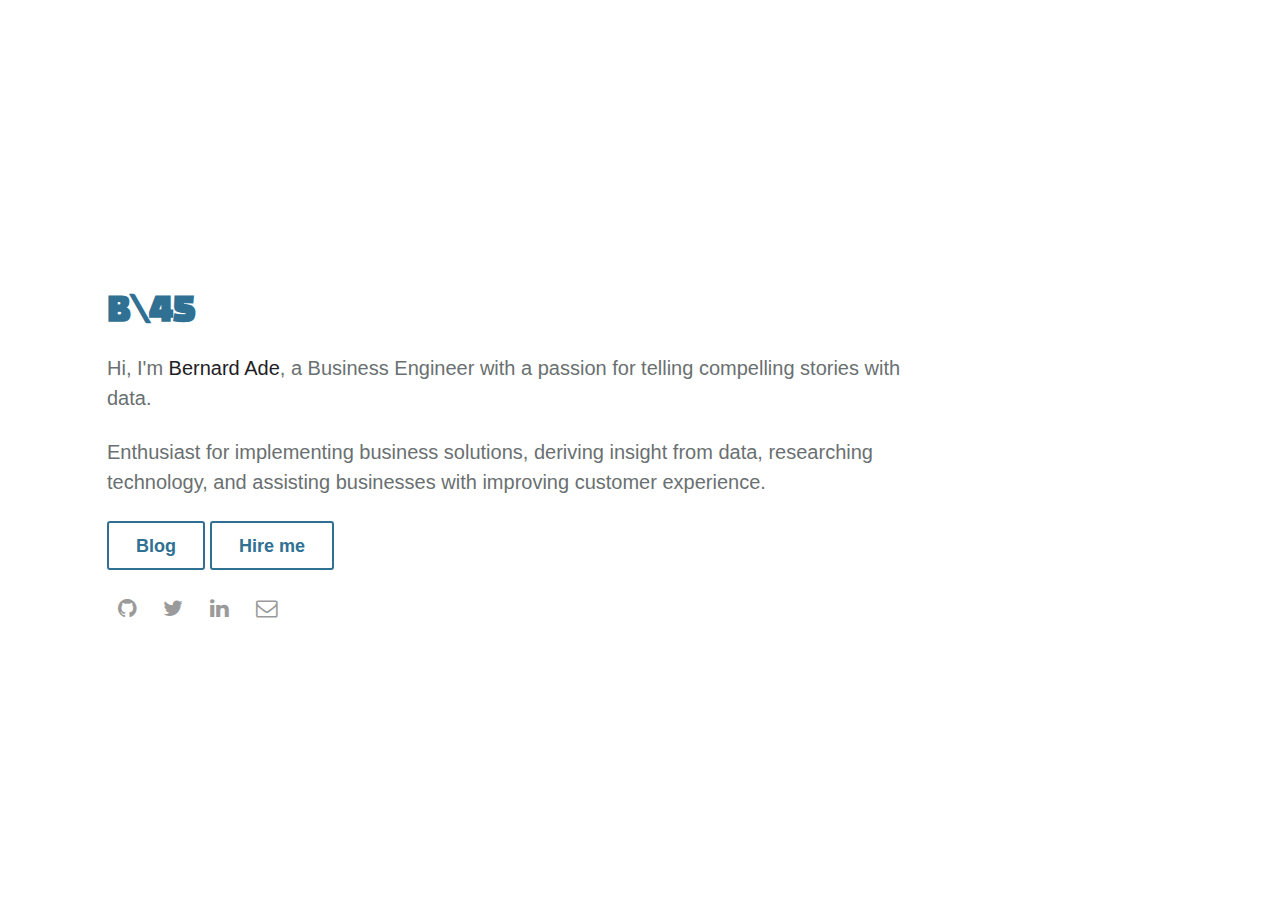
==== index.html @ 7bc1a67d "Update index.html" ====
<!DOCTYPE html>
<html>

<head>
  <meta charset="utf-8">
  <meta http-equiv="X-UA-Compatible" content="IE=edge">
  <meta name="viewport" content="width=device-width, initial-scale=1">
  <title>Implementing Business Solutions, Data Analytics</title>
  <meta name="description" content="Enterprise Applications">
  <link rel="stylesheet" href="style.css">
  <link href="https://fonts.googleapis.com/css?family=Changa+One" rel="stylesheet">
  <link rel="stylesheet" href="https://cdnjs.cloudflare.com/ajax/libs/font-awesome/4.7.0/css/font-awesome.min.css">

</head>

<body class="home">
  <section class="hero">
    <div class="hero-inner container">
      <h1><a href="index.html">B\45</a></h1>
      <h3>Hi, I'm <b>Bernard Ade</b>, a Business Engineer with a passion for telling compelling stories with data.</h3>
      <h3>Enthusiast for implementing business solutions, deriving insight from data, researching technology,
          and assisting businesses with improving customer experience.</h3>
      <a href="blog.html" class="btn btn-ghost">Blog</a>
      <a href="mailto:bernard11ade@gmail.com" class="btn btn-ghost">Hire me</a>

      <ul class="social">
        <li><a href="http://github.com/b-45" target="_blank"><i class="fa fa-github"></i></a></li>
        <li><a href="https://twitter.com/at_b45" target="_blank"><i class="fa fa-twitter"></i></a></li>
        <li><a href="http://linkedin.com/in/bernardade" target="_blank"><i class="fa fa-linkedin"></i></a></li>
        <li><a href="mailto:bernard11ade@gmail.com" target="_blank"><i class="fa fa-envelope-o"></i></a></li>
      </ul>
    </div>
  </section>
</body>

</html>
---- style.css ----
html, body, div, span, applet, object, iframe, h1, h2, h3, h4, h5, h6, p, blockquote, pre, a, abbr, acronym, address, big, cite, code, del, dfn, em, img, ins, kbd, q, s, samp, small, strike, strong, sub, sup, tt, var, b, u, i, center, dl, dt, dd, ol, ul, li, fieldset, form, label, legend, table, caption, tbody, tfoot, thead, tr, th, td, article, aside, canvas, details, embed, figure, figcaption, footer, header, hgroup, menu, nav, output, ruby, section, summary, time, mark, audio, video {
  border: 0;
  font-size: 100%;
  font: inherit;
  vertical-align: baseline;
  margin: 0;
  padding: 0
}

article, aside, details, figcaption, figure, footer, header, hgroup, menu, nav, section {
  display: block
}

body {
  line-height: 1
}

blockquote, q {
  quotes: none
}

blockquote:before, blockquote:after, q:before, q:after {
  content: none
}

table {
  border-collapse: collapse;
  border-spacing: 0
}

*, *::after, *::before {
  box-sizing: inherit
}


/* Clearfix */

.clearfix:after {
  content: "";
  display: table;
  clear: both;
}

.hidden {
  display: none;
}




/* Spacing */

.post h1, h3, h4, h5, p, .post-body ul, #post-list li, pre {
  margin-bottom: 20px;
}


/* Base */

html, body {
  height: 100%;
}

body {
  font: 18px/1.5 "Helvetica Neue", Helvetica, Arial, sans-serif;
  color: #6a7071;
  -webkit-font-smoothing: antialiased;
  text-rendering: optimizeLegibility;
}

h1 {
  font-size: 30px;
  letter-spacing: -1px;
  color: #222;
  font-weight: bold;
}

h2 {
  font: italic 19px/1.3em Georgia, serif;
  color: #bbb;
}

.profile #wrapper {
  padding: 100px 40px 0px;
  max-width: 600px;
  margin: 0 auto;
}

.profile #header {
  border-bottom: 2px solid #eee;
  margin-bottom: 20px;
  padding-bottom: 0px;
  text-align: center;
  position: relative;
}

.profile #avatar {
  display: inline-block;
  width: 80px;
  height: 80px;
  border-radius: 50%;
  margin-bottom: 20px;
}

.profile h1 {
  font-family: "Changa one";
  font-weight: 400;
  letter-spacing: 0px;
  font-size: 30px;
  color: #2f7093;
}

.profile h2 {
  font-size: 20px;
  font-weight: 300;
  color: #aaa;
  margin-top: 10px;
  font-family: 'Helvetica Neue', Helvetica, Arial, sans-serif;
  font-style: normal;
}

nav.main-nav {
  padding: 20px 20px 0;
  /*max-width: 600px;*/
  /*width:100%;*/
  background: #fff;
  background: rgba(255, 255, 255, .90);
  margin: 0 auto;
  text-align: right;
  /*position: fixed;*/
  z-index: 100;
}

nav.main-nav a {
  top: 8px;
  right: 6px;
  padding: 8px 12px;
  color: #5badf0;
  font-size: 13px;
  /*font-weight: bold;*/
  line-height: 1.35;
  border-radius: 3px;
}

nav.main-nav a.cta {
  background: #5badf0;
  color: #fff;
  margin-left: 12px;
}

#wrapper {
  max-width: 600px;
  margin: 0 auto;
  padding: 60px 40px 100px 40px;
}

#wrapper.home {
  max-width: 600px;
  margin: 0 auto;
  padding: 0px 40px 20px 40px;
}

.home #avatar {
  float: right;
  width: 40px;
  height: 40px;
  border-radius: 50%;
}


/* Typography */


/*Accent color*/

a, #title, #post-list a:hover, #post-list li:hover .dates, #title:hover {
  text-decoration: none;
  color: #2f7093;
  color: #2f7093;
}

p a {
  color: #5694f1;
}


/*Transitions*/

a, #post-nav a, #post-list a {
  -webkit-transition: all 0.15s ease;
  -moz-transition: all 0.15s ease;
  -ms-transition: all 0.15s ease;
  -o-transition: all 0.15s ease;
  transition: all 0.15s ease;
}

ul {
  margin: 0;
  padding: 0;
}

li {
  list-style-type: circle;
  list-style-position: inside;
}


/* Line Height */

#post-body, p {
  line-height: 1.7;
}

b, strong {
  font-weight: 500;
  color: #1E2025;
}

em, i {
  font-style: italic;
}

#title {
  display: inline-block;
  line-height: 100%;
  font-weight: 500;
  font-size: 19px;
  margin: 0;
  padding-bottom: 20px;
}

.description {
  float: right;
  font: italic 14px/1.4em Georgia, serif;
  color: #aaa;
}

.home h1 {
  font-family: "Changa one";
  font-size: 30px;
  letter-spacing: -1px;
  color: #2f7093;
  font-weight: bold;
}

.home h2 {
  font: italic 19px/1.3em Georgia, serif;
  color: #bbb;
}

.post header {
  text-align: center;
}

.post h1 {
  margin-bottom: 20px;
  color: #222;
  font: 300 32px/1.4em "Helvetica Neue", Helvetica, Arial, sans-serif;
}

.post h2 {
  margin-bottom: 40px;
  font: 300 24px/1.5 "Helvetica Neue", Helvetica, Arial, sans-serif;
  color: #111;
}

.post h2.headline {
  /*font: italic 22px/1.3em Georgia,serif;*/
  font: normal 13px/1.5em "Helvetica Neue", Helvetica, Arial, sans-serif;
  margin: -5px 0 40px 0;
  color: #b2b9be;
  font-size: 13px;
  text-transform: uppercase;
  letter-spacing: 2px;
  /*margin-top: 15px;*/
  display: inline-block;
}

#post-list h2 {
  font: normal 17px/1.5em "Helvetica Neue", Helvetica, Arial, sans-serif;
  color: #aaa;
  max-width: 400px;
  margin-top: 2px;
}

h3, h4, h5 {
  color: #6a7071;
}

h3 {
  font-size: 20px;
  font-weight: 400;
}

h4 {
  font-size: 16px;
  font-weight: bold;
}

h5 {
  font-size: 15px;
  font-weight: bold;
}

h6 {
  font-size: 13px;
  font-weight: bold;
  color: #666;
  margin-bottom: 6px;
}

p.small {
  color: #bbb;
  font-size: 14px;
  line-height: 1.5;
  display: block;
}

blockquote {
  padding-left: 15px;
  border-left: 3px solid #eee;
}

hr {
  display: block;
  border: none;
  height: 1px;
  margin: 40px auto;
  background: #eee;
}

span.code, code.highlighter-rouge {
  font-family: Inconsolata, Menlo, Monaco, Courier;
  background-color: #EEE;
  font-size: 14px;
}

pre {
  font-family: Inconsolata, Menlo, Monaco, Courier;
  white-space: pre-wrap;
  /*border: 1px solid #ddd;*/
  padding: 10px;
  background-color: #fdfdfd;
  /*font-size:14px;*/
  overflow: auto;
  border-radius: 6px;
  background: #272b2d;
  font-family: Inconsolata, 'Source Code Pro', Menlo, monospace;
  font-size: 12px;
  line-height: 1.5em;
  font-weight: 500;
  color: #d0d4d7;
}

table {
  width: 100%;
  margin: 40px 0;
  border-collapse: collapse;
  font-size: 13px;
  line-height: 1.5em;
}

th, td {
  text-align: left;
  padding-right: 20px;
  vertical-align: top;
}

table td, td {
  border-spacing: none;
  border-style: solid;
  padding: 10px 15px;
  border-width: 1px 0 0 0;
}

tr>td {
  border-top: 1px solid #eaeaea;
}

tr:nth-child(odd)>td {
  background: #fcfcfc;
}

thead th, th {
  text-align: left;
  padding: 10px 15px;
  height: 20px;
  font-size: 13px;
  font-weight: bold;
  color: #444;
  border-bottom: 1px solid #dadadc;
  cursor: default;
  white-space: nowrap;
}

img {
  width: 100%;
  max-width: 100%;
  border-radius: 3px;
}




/*Post List */

#post-list, #archive-list {
  margin-top: 100px;
}

#post-list li, #archive-list li {
  list-style-type: none;
}

#post-list li:last-child {
  margin-bottom: 0;
}

#post-list li+li {
  padding-top: 20px;
  border-top: 1px solid #eee;
}

#post-list a {
  color: #333;
  display: block;
  font: bold 19px/1.7 "Helvetica Neue", helvetica, Arial, sans-serif;
}

#post-list .dates {
  float: right;
  position: relative;
  top: 1px;
  font: 300 17px/1.8 "Helvetica Neue", helvetica, Arial, sans-serif;
  color: #bbb;
}

#post-list-footer {
  border-top: 1px solid #eee;
  margin-top: 20px;
  padding-top: 100px;
}



#footer {
  box-shadow: inset 0 1px 0 #eee;
  padding: 40px 0 0 0;
  margin-top: 100px;
}

body.home {
  width: 100%;
  display: table
}

.container {
  max-width: 800px;
  margin-left: 80px;
  margin-right: auto;
  padding-left: .75em;
  padding-right: .75em
}

.hero {
  text-align: center;
  display: table-cell;
  vertical-align: middle
}

.hero-inner {
  text-align: left;
  display: inline-block;
  padding: 1.5em;
  float: left;
  line-height: inherit;
}

.hero-inner .dot {
  padding: 5px;
  border: 1px solid #dedede
}

.hero-inner h1 {
  margin-top: .7em;
  font-size: 2.5rem
}

.hero-inner h3 {
  font-size: 1.25rem;
  margin: .8em 0 1.2em
}


}
h1 {
  #font-size: 1.875rem;
  color: #2f7093;
  font-family: 'Changa One', cursive;
  -webkit-font-smoothing: antialiased;
}
.btn.btn-ghost, .btn-ghost.sliding-panel-button {
  background-color: transparent;
  border: 2px solid #2f7093;
  color: #2f7093
}
.btn, .sliding-panel-button {
  appearance: none;
  background-color: #2f7093;
  border: 0;
  border-radius: 3px;
  color: #fff;
  cursor: pointer;
  display: inline-block;
  font-size: 1em;
  -webkit-font-smoothing: antialiased;
  font-weight: 600;
  line-height: 1;
  padding: .75em 1.5em;
  text-decoration: none;
  transition: background-color .2s ease;
  user-select: none;
  vertical-align: middle;
  white-space: nowrap
}
.btn:hover, .sliding-panel-button:hover, .btn:focus, .sliding-panel-button:focus {
  background-color: #296292;
  color: #fff
}
.btn:disabled, .sliding-panel-button:disabled {
  cursor: not-allowed;
  opacity: 0.5
}
.btn:disabled:hover, .sliding-panel-button:disabled:hover {
  background-color: #337ab7
}
.social {
  padding: 1.5em 0
}
.social li {
  display: inline-block;
  padding: 0 .6em
}
.social a {
  color: #9a9a9a
}
.social a:hover, .social a:active, .social a:focus {
  color: #337ab7
}
.social i {
  font-size: 1.2em
}
ul, ol {
  margin: 0;
  padding: 0;
  list-style-position: inside;
  padding-left: 25px
}
.typeform {
  display: block;
  margin: auto;
  width: 25%;
}
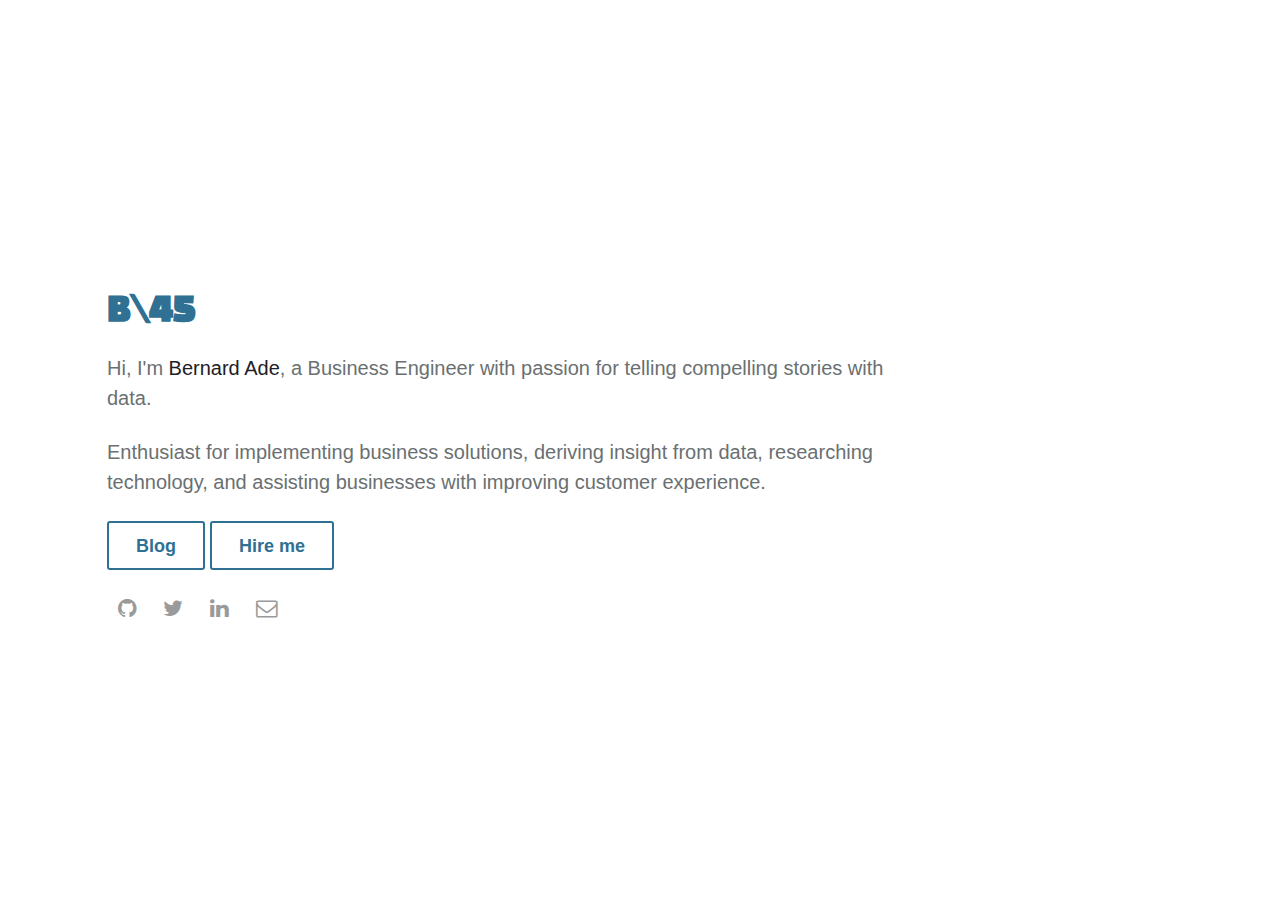
==== commit e892fa22: "Update index.html" ====
--- a/index.html
+++ b/index.html
@@ -17,7 +17,7 @@
   <section class="hero">
     <div class="hero-inner container">
       <h1><a href="index.html">B\45</a></h1>
-      <h3>Hi, I'm <b>Bernard Ade</b>, a Business Engineer with a passion for telling compelling stories with data.</h3>
+      <h3>Hi, I'm <b>Bernard Ade</b>, a Business Engineer with passion for telling compelling stories with data.</h3>
       <h3>Enthusiast for implementing business solutions, deriving insight from data, researching technology,
           and assisting businesses with improving customer experience.</h3>
       <a href="blog.html" class="btn btn-ghost">Blog</a>
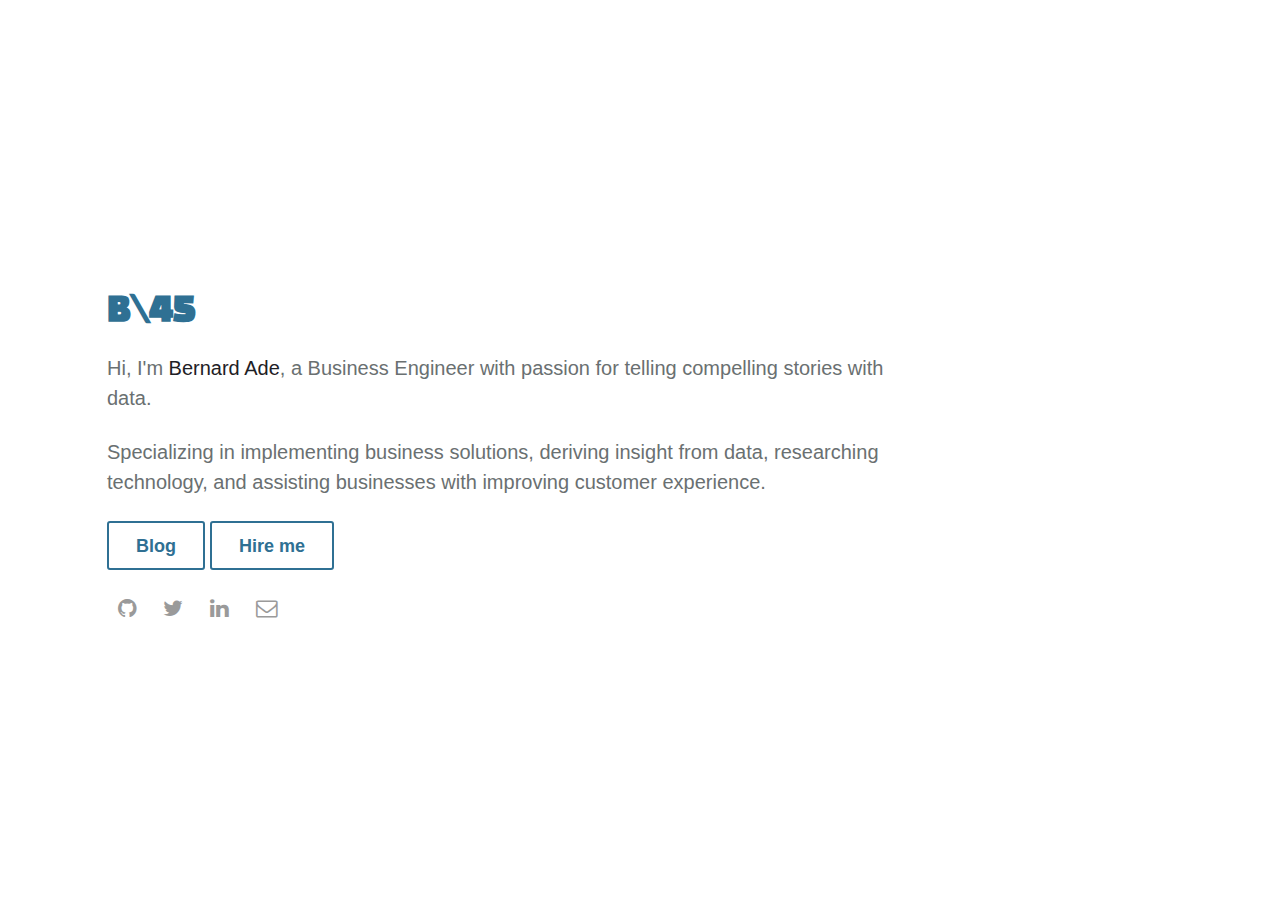
==== commit 533732eb: "Update index.html" ====
--- a/index.html
+++ b/index.html
@@ -18,7 +18,7 @@
     <div class="hero-inner container">
       <h1><a href="index.html">B\45</a></h1>
       <h3>Hi, I'm <b>Bernard Ade</b>, a Business Engineer with passion for telling compelling stories with data.</h3>
-      <h3>Enthusiast for implementing business solutions, deriving insight from data, researching technology,
+      <h3>Specializing in implementing business solutions, deriving insight from data, researching technology,
           and assisting businesses with improving customer experience.</h3>
       <a href="blog.html" class="btn btn-ghost">Blog</a>
       <a href="mailto:bernard11ade@gmail.com" class="btn btn-ghost">Hire me</a>
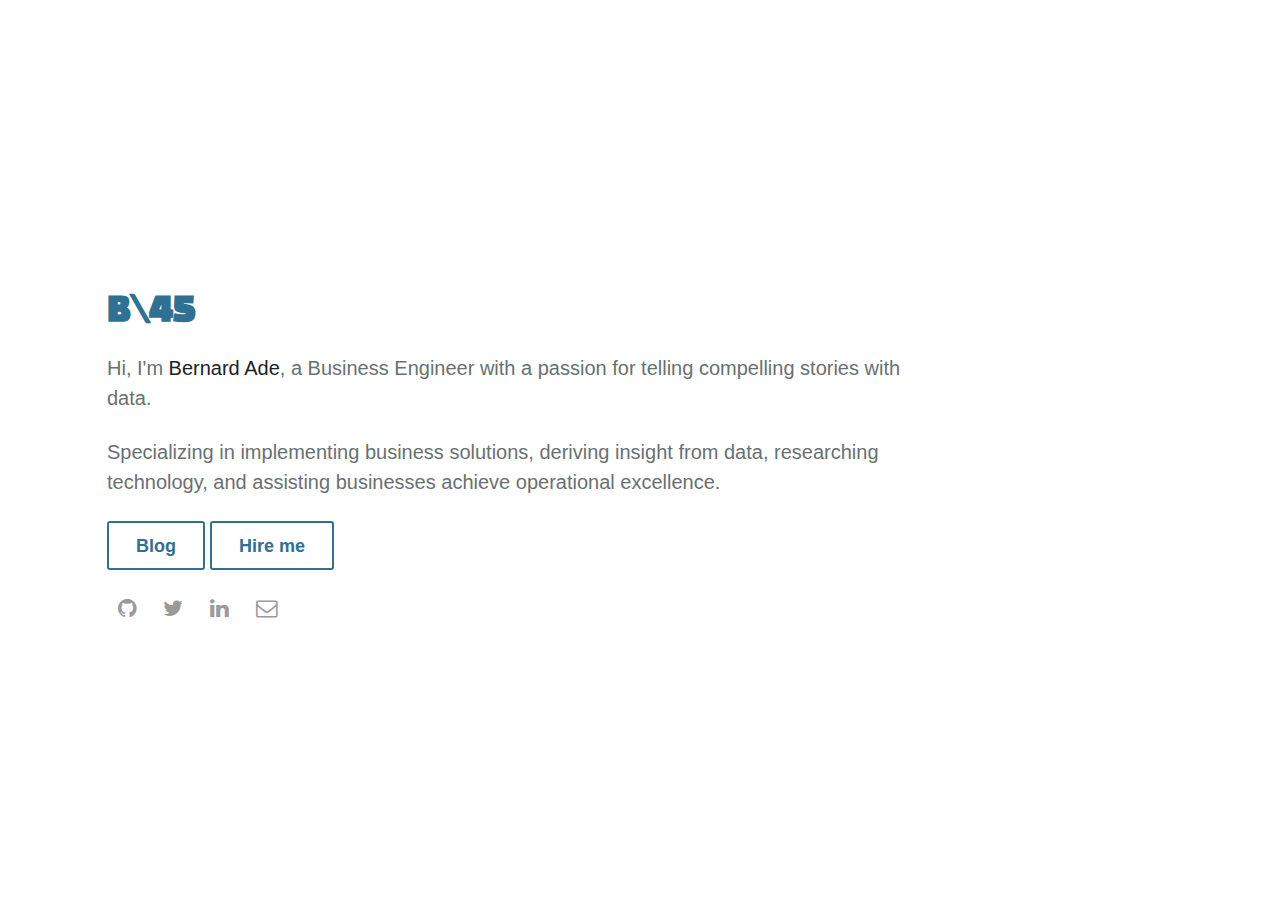
==== commit f5ff25a9: "update index.html" ====
--- a/index.html
+++ b/index.html
@@ -17,9 +17,9 @@
   <section class="hero">
     <div class="hero-inner container">
       <h1><a href="index.html">B\45</a></h1>
-      <h3>Hi, I'm <b>Bernard Ade</b>, a Business Engineer with passion for telling compelling stories with data.</h3>
+      <h3>Hi, I'm <b>Bernard Ade</b>, a Business Engineer with a passion for telling compelling stories with data.</h3>
       <h3>Specializing in implementing business solutions, deriving insight from data, researching technology,
-          and assisting businesses with improving customer experience.</h3>
+          and assisting businesses achieve operational excellence.</h3>
       <a href="blog.html" class="btn btn-ghost">Blog</a>
       <a href="mailto:bernard11ade@gmail.com" class="btn btn-ghost">Hire me</a>
 
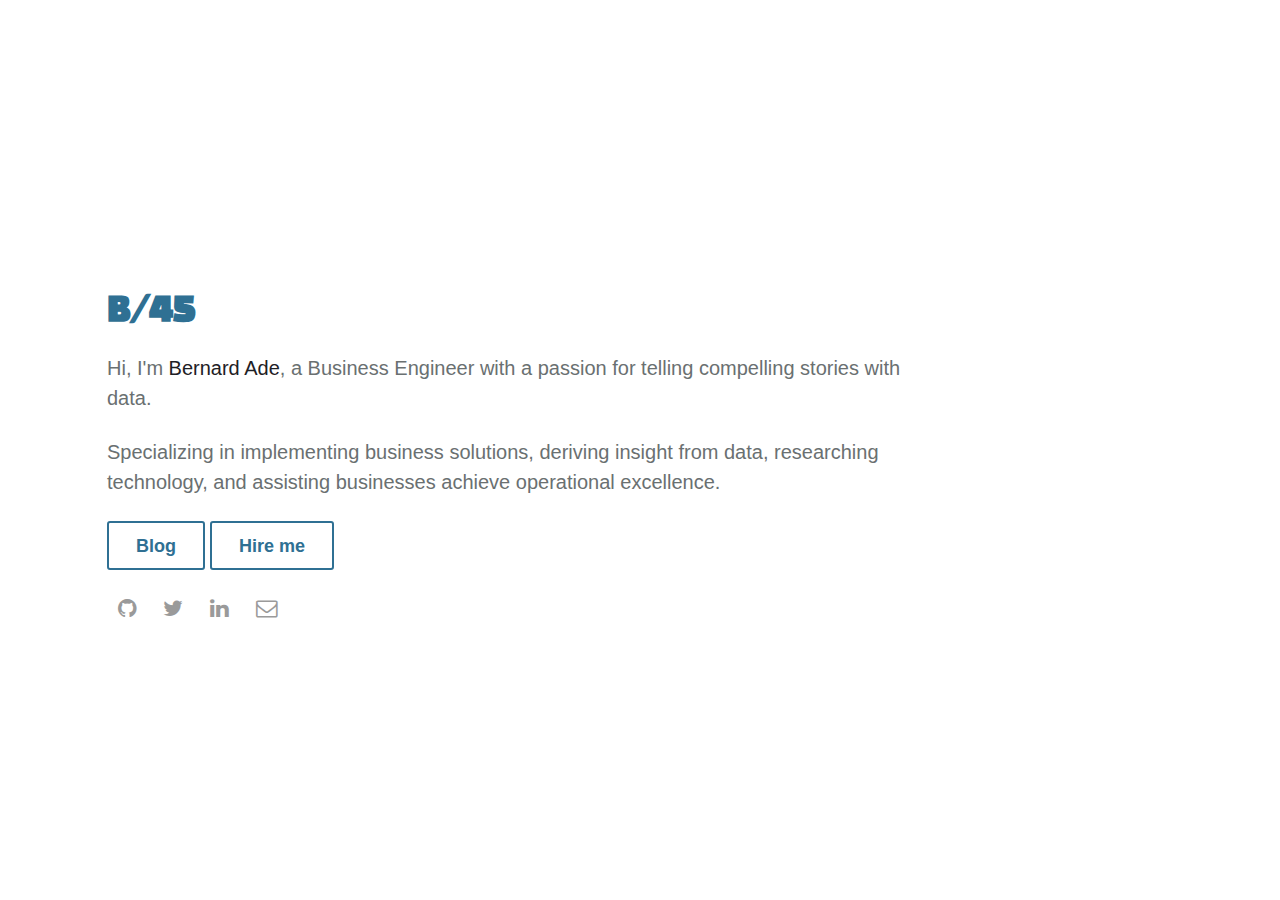
==== commit 912c0157: "update index.html" ====
--- a/index.html
+++ b/index.html
@@ -5,7 +5,7 @@
   <meta charset="utf-8">
   <meta http-equiv="X-UA-Compatible" content="IE=edge">
   <meta name="viewport" content="width=device-width, initial-scale=1">
-  <title>Implementing Business Solutions, Data Analytics</title>
+  <title>Business Solutions, Data Analytics</title>
   <meta name="description" content="Enterprise Applications">
   <link rel="stylesheet" href="style.css">
   <link href="https://fonts.googleapis.com/css?family=Changa+One" rel="stylesheet">
@@ -16,7 +16,7 @@
 <body class="home">
   <section class="hero">
     <div class="hero-inner container">
-      <h1><a href="index.html">B\45</a></h1>
+      <h1><a href="index.html">B/45</a></h1>
       <h3>Hi, I'm <b>Bernard Ade</b>, a Business Engineer with a passion for telling compelling stories with data.</h3>
       <h3>Specializing in implementing business solutions, deriving insight from data, researching technology,
           and assisting businesses achieve operational excellence.</h3>
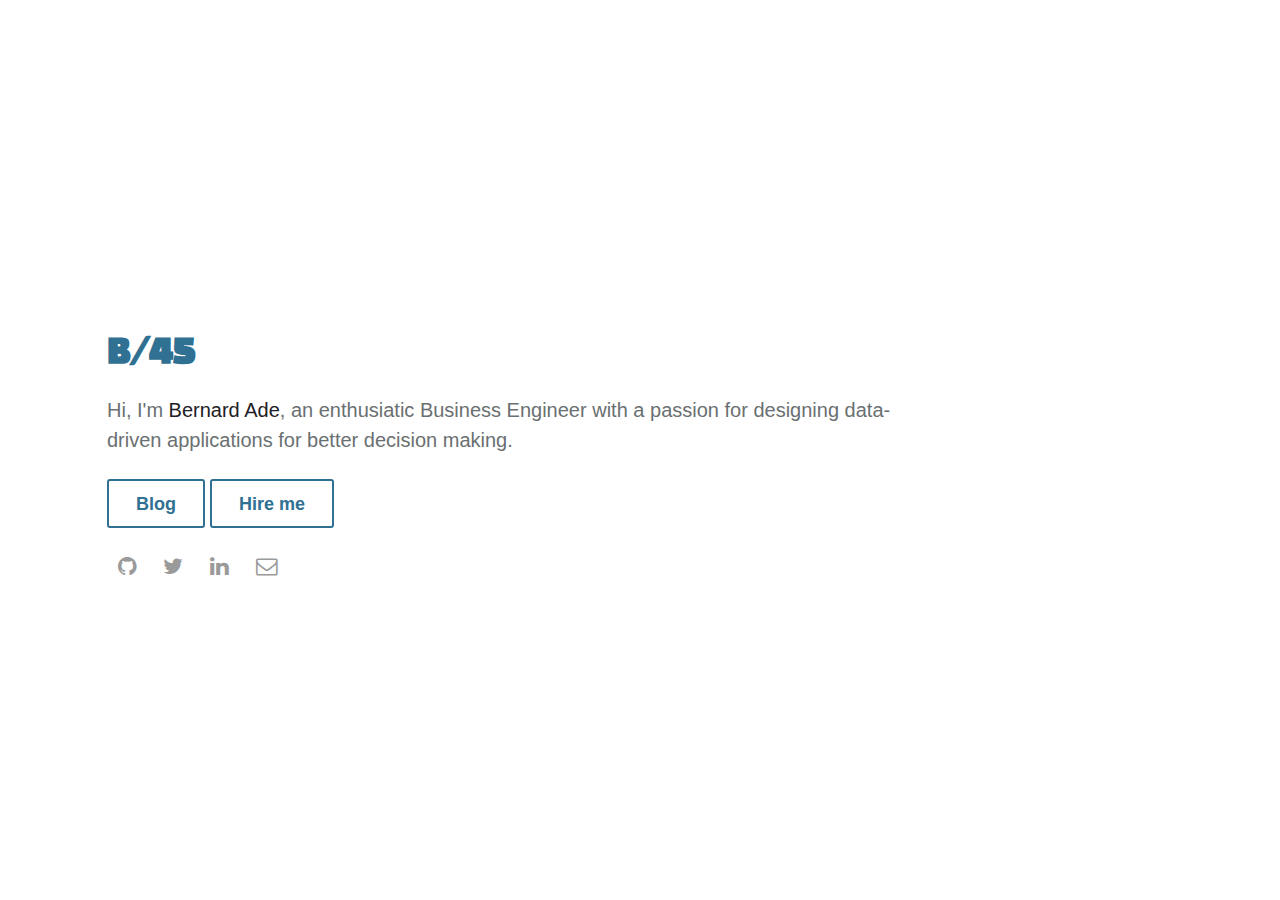
==== commit 2133051b: "edit index.html file" ====
--- a/index.html
+++ b/index.html
@@ -17,9 +17,7 @@
   <section class="hero">
     <div class="hero-inner container">
       <h1><a href="index.html">B/45</a></h1>
-      <h3>Hi, I'm <b>Bernard Ade</b>, a Business Engineer with a passion for telling compelling stories with data.</h3>
-      <h3>Specializing in implementing business solutions, deriving insight from data, researching technology,
-          and assisting businesses achieve operational excellence.</h3>
+      <h3>Hi, I'm <b>Bernard Ade</b>, an enthusiatic Business Engineer with a passion for designing data-driven applications for better decision making.</h3>
       <a href="blog.html" class="btn btn-ghost">Blog</a>
       <a href="mailto:bernard11ade@gmail.com" class="btn btn-ghost">Hire me</a>
 
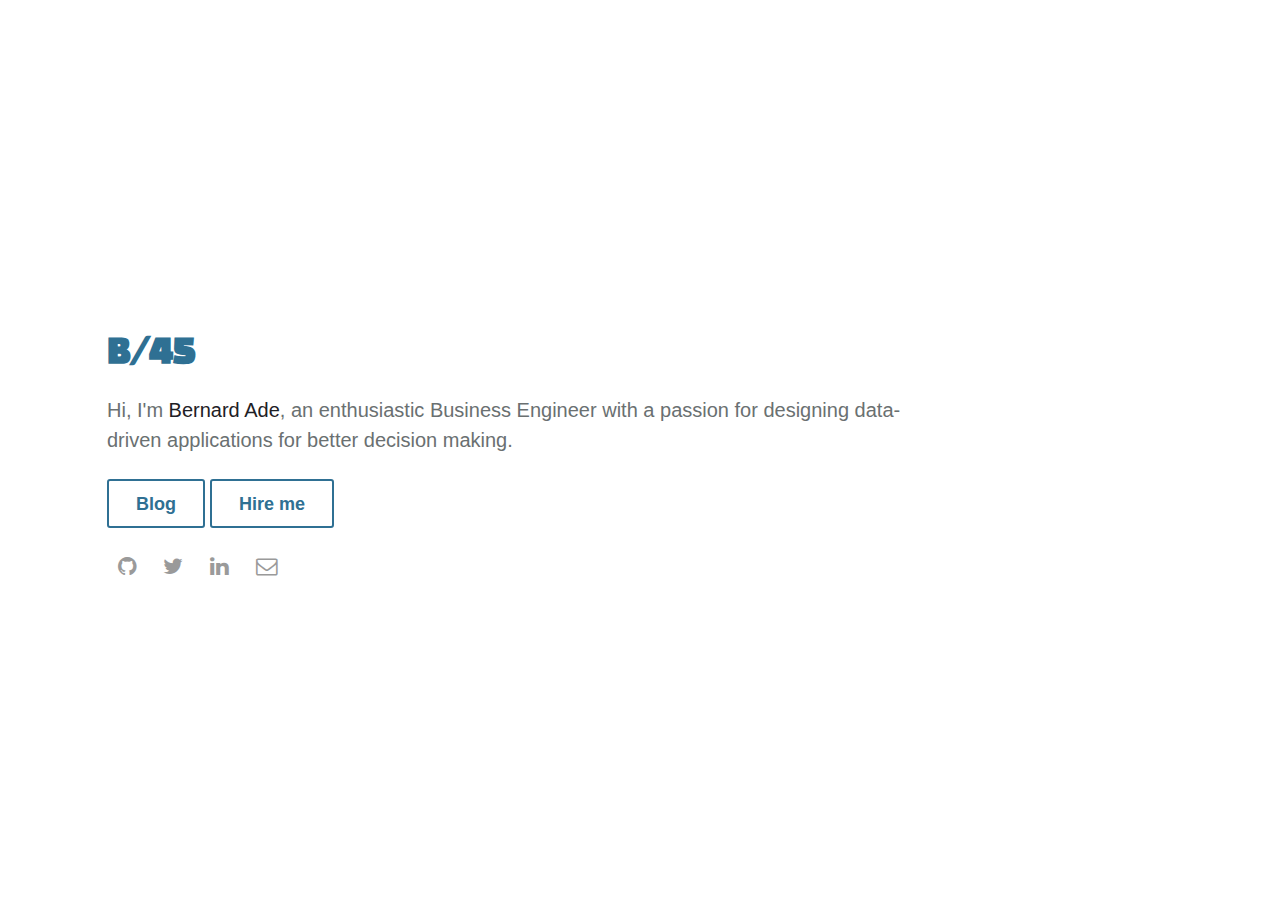
==== commit b8d3fa36: "Update index.html" ====
--- a/index.html
+++ b/index.html
@@ -17,7 +17,7 @@
   <section class="hero">
     <div class="hero-inner container">
       <h1><a href="index.html">B/45</a></h1>
-      <h3>Hi, I'm <b>Bernard Ade</b>, an enthusiatic Business Engineer with a passion for designing data-driven applications for better decision making.</h3>
+      <h3>Hi, I'm <b>Bernard Ade</b>, an enthusiastic Business Engineer with a passion for designing data-driven applications for better decision making.</h3>
       <a href="blog.html" class="btn btn-ghost">Blog</a>
       <a href="mailto:bernard11ade@gmail.com" class="btn btn-ghost">Hire me</a>
 
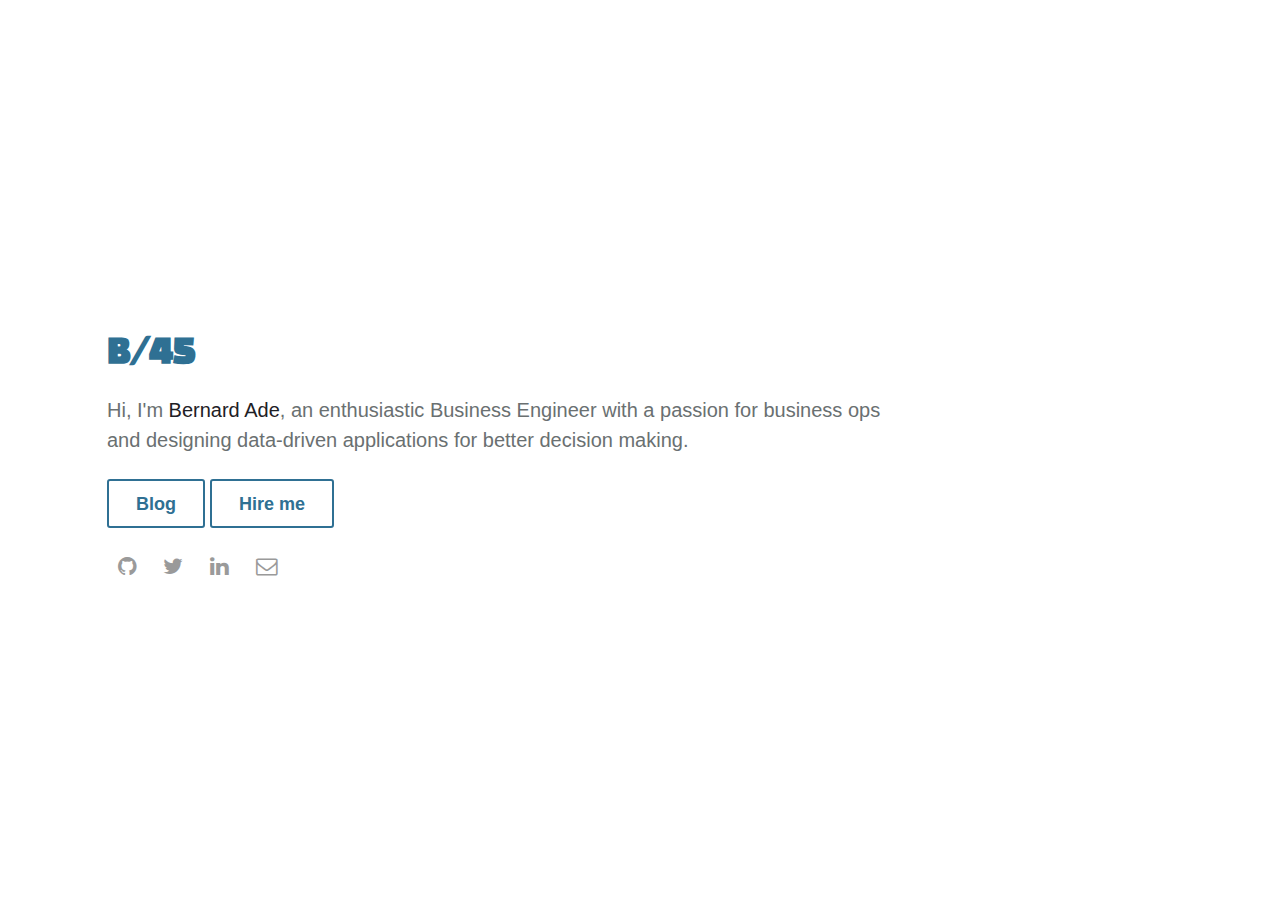
==== commit 8f9787f9: "Update index.html" ====
--- a/index.html
+++ b/index.html
@@ -17,7 +17,7 @@
   <section class="hero">
     <div class="hero-inner container">
       <h1><a href="index.html">B/45</a></h1>
-      <h3>Hi, I'm <b>Bernard Ade</b>, an enthusiastic Business Engineer with a passion for designing data-driven applications for better decision making.</h3>
+      <h3>Hi, I'm <b>Bernard Ade</b>, an enthusiastic Business Engineer with a passion for business ops and designing data-driven applications for better decision making.</h3>
       <a href="blog.html" class="btn btn-ghost">Blog</a>
       <a href="mailto:bernard11ade@gmail.com" class="btn btn-ghost">Hire me</a>
 
